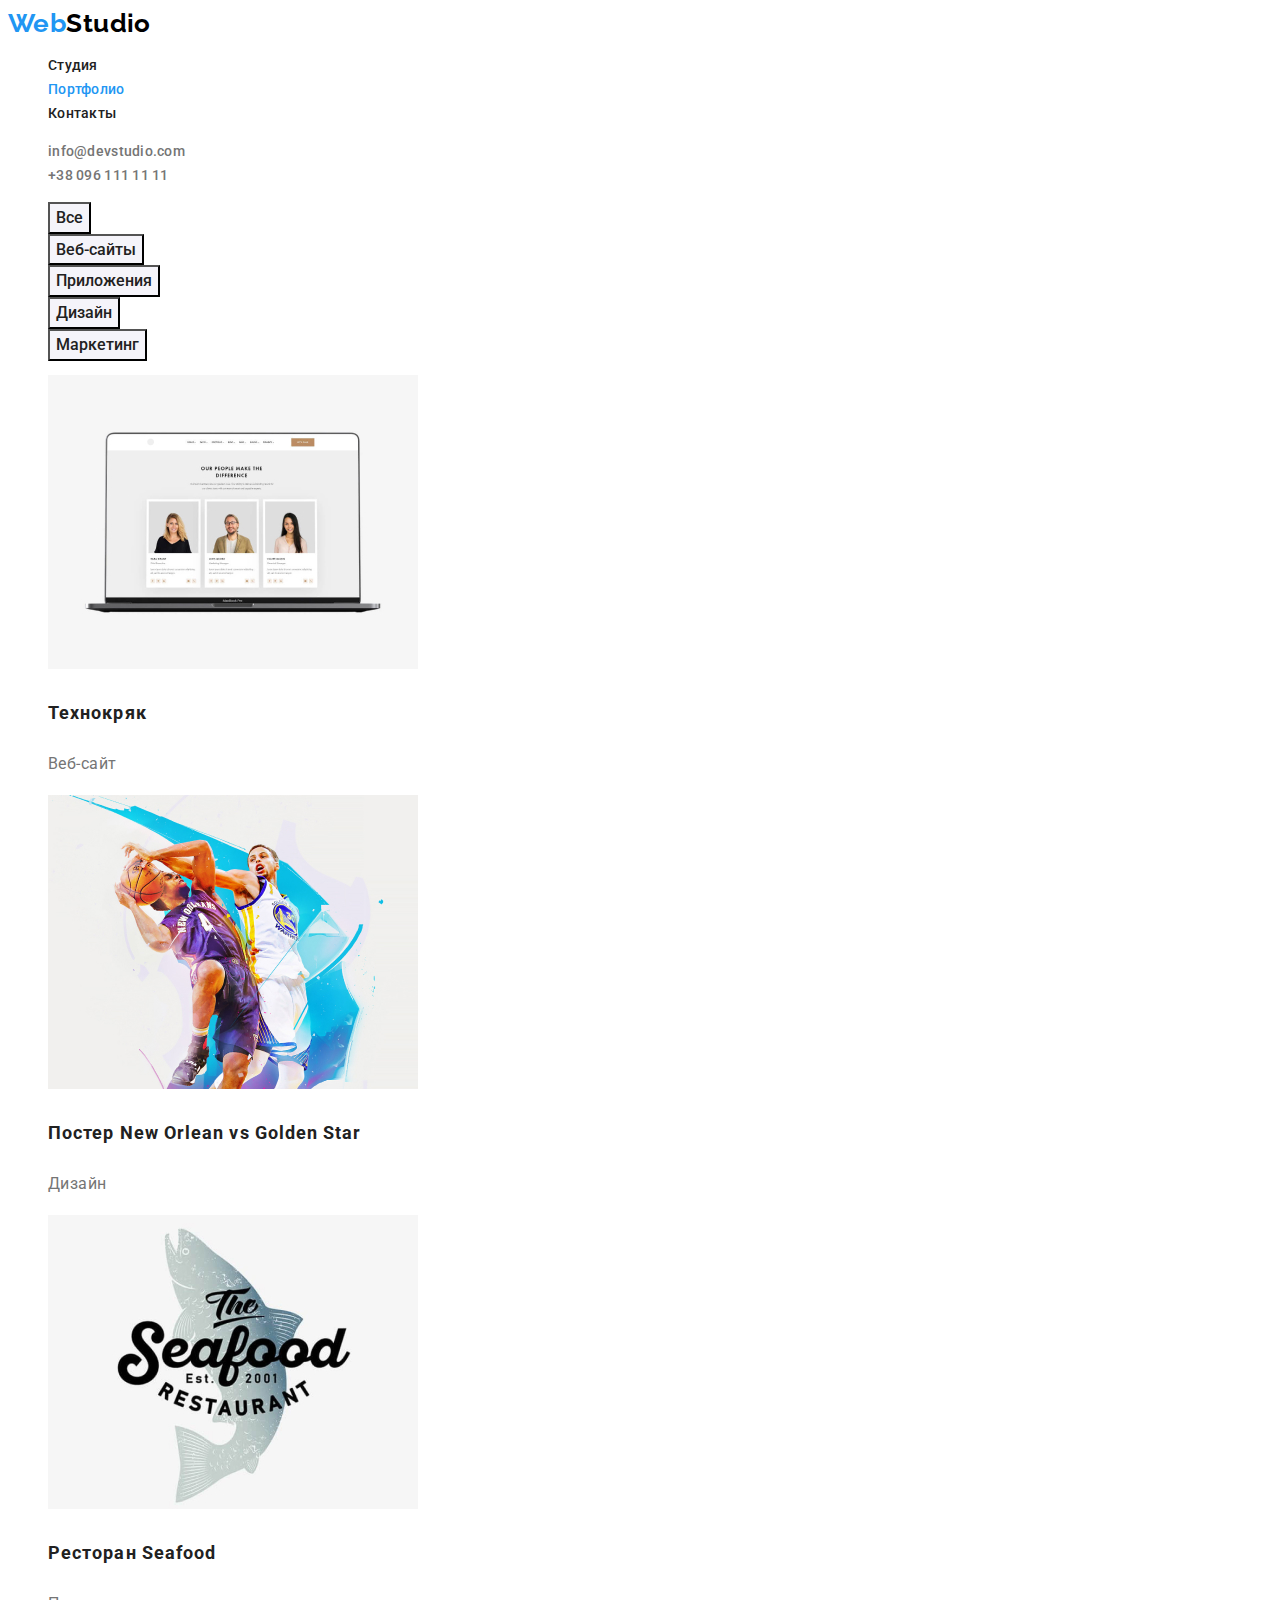
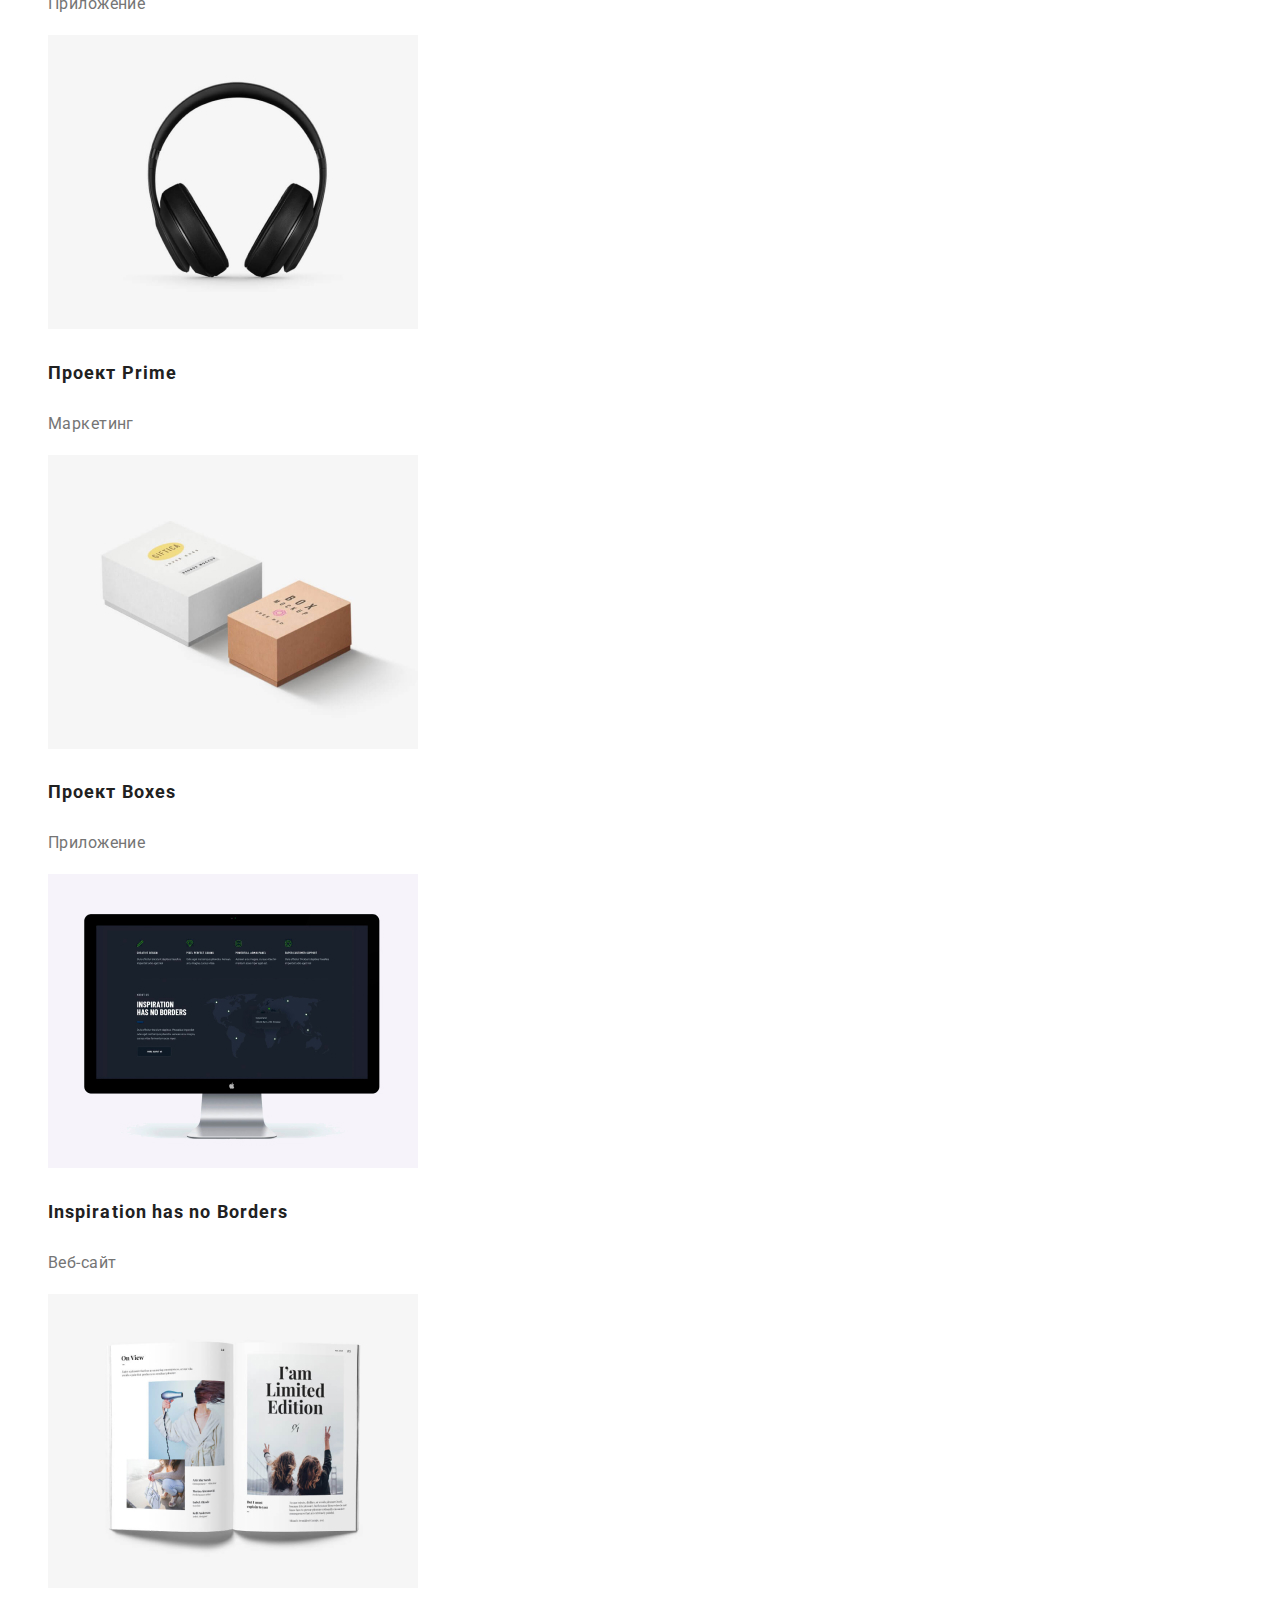
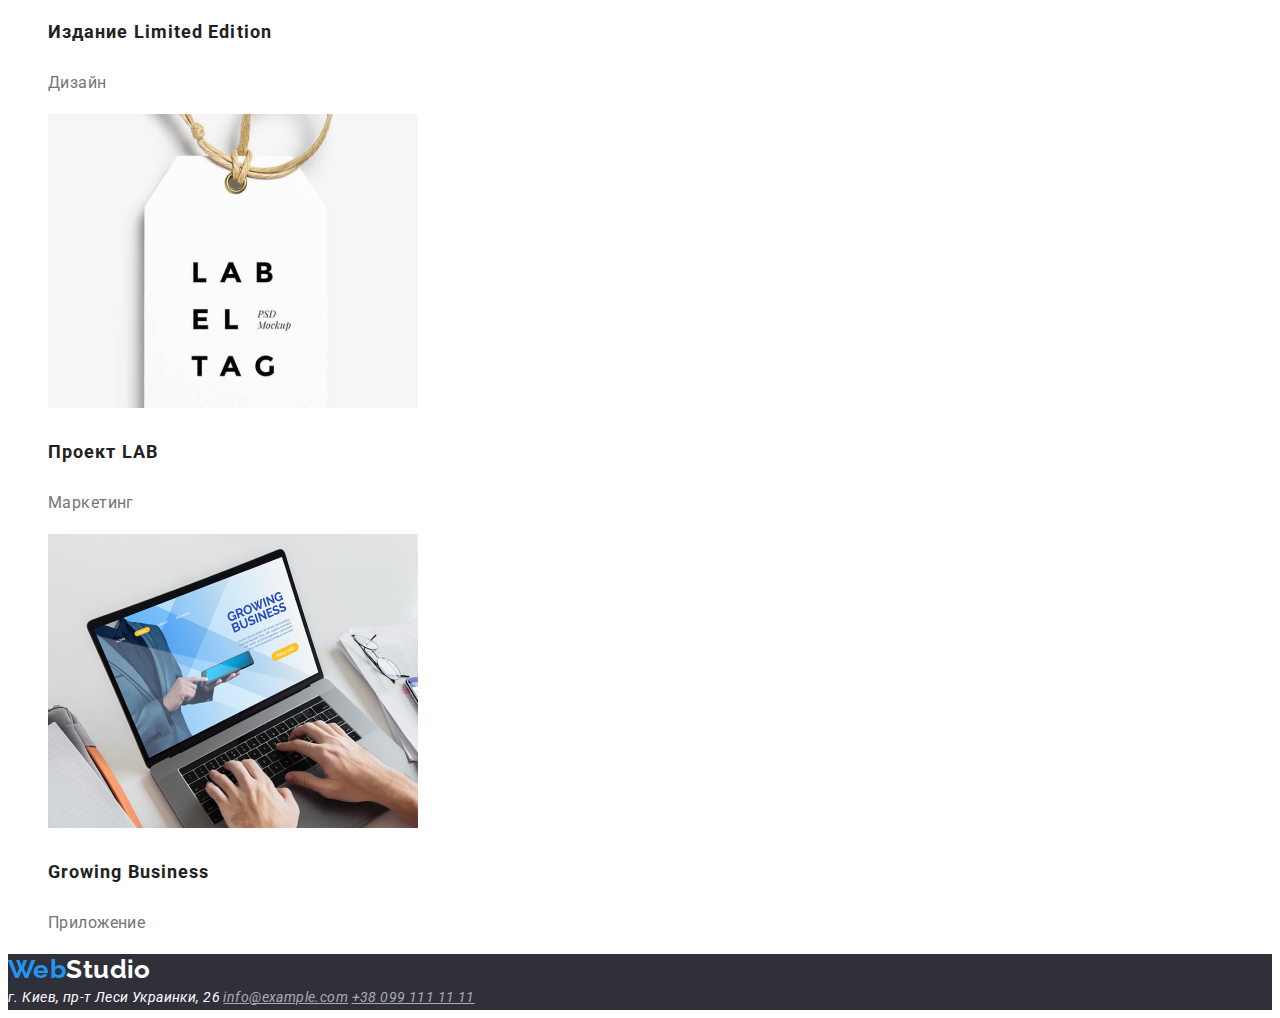
==== portfolio.html @ a57ed079 "Добавление оформления текста и цвета" ====
<!DOCTYPE html>
<html lang="ru">

<head>
    <meta charset="UTF-8">
    <meta http-equiv="X-UA-Compatible" content="IE=edge">
    <meta name="viewport" content="width=device-width, initial-scale=1.0">
    <title lang="en">WebStudio</title>
    <link rel="preconnect" href="https://fonts.gstatic.com">
    <link href="https://fonts.googleapis.com/css2?family=Raleway:wght@700&family=Roboto:wght@400;500;700;900&display=swap"
        rel="stylesheet">
    <link rel="stylesheet" href="./css/styles.css">
</head>

<body>
    <!--Шапка-->
    <header>
        <nav>
            <a href="./index.html" class="logo" lang="en">Web<span class="text">Studio</span></a>
            <ul class="site-nav list">
                <li><a href="./index.html" class="link">Студия</a></li>
                <li><a href="./portfolio.html" class="link current">Портфолио</a></li>
                <li><a href="" class="link">Контакты</a></li>
            </ul>
        </nav>
        <ul class="auth-nav list">
            <li><a href="mailto:info@devstudio.com" class="link">info@devstudio.com</a></li>
            <li><a href="tel:+380961111111" class="link">+38 096 111 11 11</a></li>
        </ul>
    
    </header>
    <main>
        <!--Фильтр-->
        <section>
            <h2 hidden>Фильтр</h2>
            <ul class="filter-list"> 
                <li><button type="button" class="button-filter">Все</button></li>
                <li><button type="button" class="button-filter">Веб-сайты</button></li>
                <li><button type="button" class="button-filter">Приложения</button></li>
                <li><button type="button" class="button-filter">Дизайн</button></li>
                <li><button type="button" class="button-filter">Маркетинг</button></li>
            </ul>
        </section>
        <!--Примеры работ-->
        <section>
            <h2 hidden>Примеры работ</h2>
            <ul class="example-work list">
                <li>
                    <img src="./images/tehnokryak.jpg" alt="веб-сайт технокряк" width="370" height="294">
                    <h3 class="title">Технокряк</h3>
                    <p class="tipe">Веб-сайт</p>
                </li>
                <li>
                    <img src="./images/poster-new-orlean.jpg" alt="Постер с двумя баскетболистами" width="370" height="294">
                    <h3 class="title">Постер <span lang="en">New Orlean vs Golden Star</span></h3>
                    <p class="tipe">Дизайн</p>
                </li>
                <li>
                    <img src="./images/seafood.jpg" alt="логотип ресторана" width="370" height="294">
                    <h3 class="title">Ресторан <span lang="en">Seafood</span></h3>
                    <p class="tipe">Приложение</p>
                </li>
                <li>
                    <img src="./images/prime.jpg" alt="наушники" width="370" height="294">
                    <h3 class="title">Проект <span lang="en">Prime</span></h3>
                    <p class="tipe">Маркетинг</p>
                </li>
                <li>
                    <img src="./images/boxes.jpg" alt="две коробки" width="370" height="294">
                    <h3 class="title">Проект <span lang="en">Boxes</span></h3>
                    <p class="tipe">Приложение</p>
                </li>
                <li>
                    <img src="./images/inspiration-has-n-borders.jpg" alt="стриница веб-сайта" width="370" height="294">
                    <h3 lang="en" class="title">Inspiration has no Borders</h3>
                    <p class="tipe">Веб-сайт</p>
                </li>
                <li>
                    <img src="./images/limited-edition.jpg" alt="стриница журнала" width="370" height="294">
                    <h3 class="title">Издание <span lang="en">Limited Edition</span></h3>
                    <p class="tipe">Дизайн</p>
                </li>
                <li>
                    <img src="./images/lab.jpg" alt="бирка проекта лаб" width="370" height="294">
                    <h3 class="title">Проект <span lang="en">LAB</span></h3>
                    <p class="tipe">Маркетинг</p>
                </li>
                <li>
                    <img src="./images/growing-business.jpg" alt="печатают на ноутбоке" width="370" height="294">
                    <h3 lang="en" class="title">Growing Business</h3>
                    <p class="tipe">Приложение</p>
                </li>
            </ul>
        </section>
    </main>
    <footer class="footer">
        <a href="./index.html" class="logo" lang="en">Web<span class="text">Studio</span></a>
        <address class="contact">
            <span class="address">г. Киев, пр-т Леси Украинки, 26</span>
                    <a href="mailto:info@example.com" class="items">info@example.com</a>
                    <a href="tel:+380991111111" class="items">+38 099 111 11 11</a>
        </address>
    </footer>
</body>

</html>
---- css/styles.css ----
:root {
  --primary-text-color: #757575;
  --title-text-color: #212121;
  --accent-color: #2196f3;
  --accent-button-color: #188ce8;
  --primary-white-color: #ffffff;
  --primary-footer-background: #2f303a;
  --primary-background-color: #f5f4fa;
  --logo-colour: #000000;
  --footer-text-color: rgba(255, 255, 255, 0.6);
}

body {
  background-color: var(--primary-white-color);
  color: var(--primary-text-color);

  font-family: 'Roboto', sans-serif;
  letter-spacing: 0.03em;
  font-size: 14px;
  line-height: 1.71;
}

.list,
.list-features,
.section-item .list,
.filter-list {
  list-style: none;
}

/* Лого */
.logo {
  color: var(--accent-color);
  font-family: 'Raleway', sans-serif;

  font-weight: 700;
  font-size: 26px;
  line-height: 1.19;

  text-decoration: none;
}

.logo .text {
  color: var(--logo-colour);
}

/* Навигация сайта */

.site-nav .link {
  color: var(--title-text-color);

  font-weight: 500;
  font-size: 14px;
  line-height: 1.14;
  letter-spacing: 0.02em;

  text-decoration: none;
}

.site-nav .link:hover,
.site-nav .link:focus,
.auth-nav .link:hover,
.auth-nav .link:focus {
  color: var(--accent-color);
}

.site-nav .link.current {
  color: var(--accent-color);
}

/*
.site-nav .link.current:hover,
.site-nav .link.current:focus {
  color: var(--title-text-color);
}*/

.auth-nav .link {
  color: var(--primary-text-color);

  font-weight: 500;
  font-size: 14px;
  line-height: 1.14;
  letter-spacing: 0.02em;
  text-decoration: none;
}

/* Герой */
.hero-title {
  color: var(--primary-white-color);

  font-weight: 900;
  font-size: 44px;
  line-height: 1.36;
  text-align: center;
  letter-spacing: 0.06em;

  background-color: #757575;
}

/* Особенности */

.section .title {
  color: var(--title-text-color);

  font-weight: 700;
  font-size: 14px;
  line-height: 1.14;
}
.list-features .title {
  text-transform: uppercase;
}

.section .caption {
  font-size: 36px;
  line-height: 1.17;
}

/* Наша команда */

.workers {
  background-color: var(--primary-background-color);
}

.section-item .title {
  font-weight: 500;
  font-size: 16px;
  line-height: 1.19;
}

.section-item .profession {
  font-size: 16px;
  line-height: 1.19;
}

/* Примеры работ */

.example-work .title {
  color: var(--title-text-color);

  font-weight: 700;
  font-size: 18px;
  line-height: 2;
  letter-spacing: 0.06em;
}

.example-work .tipe {
  font-size: 16px;
  line-height: 1.87;
}

/* Футер */

.footer {
  background-color: var(--primary-footer-background);
}

.contact .address {
  color: var(--primary-white-color);
}
.contact .items {
  color: var(--footer-text-color);
}

.contact .items:hover,
.contact .items:focus {
  color: var(--accent-color);
}

.footer .logo .text {
  color: var(--primary-white-color);
}

/* Кнопка */

.button.primary {
  font-family: inherit;

  color: var(--primary-white-color);
  background-color: var(--accent-color);

  font-weight: 700;
  font-size: 16px;
  line-height: 1.87;
  letter-spacing: 0.06em;
  cursor: pointer;
}

.button.primary:hover,
.button.primary:focus {
  background-color: var(--accent-button-color);
  color: var(--primary-white-color);
}

.button-filter {
  font-family: inherit;

  background-color: var(--primary-background-color);
  color: var(--title-text-color);

  font-weight: 500;
  font-size: 16px;
  line-height: 1.62;
  cursor: pointer;
}

.button-filter:hover,
.button-filter:focus {
  background-color: var(--accent-button-color);
  color: var(--primary-white-color);
}
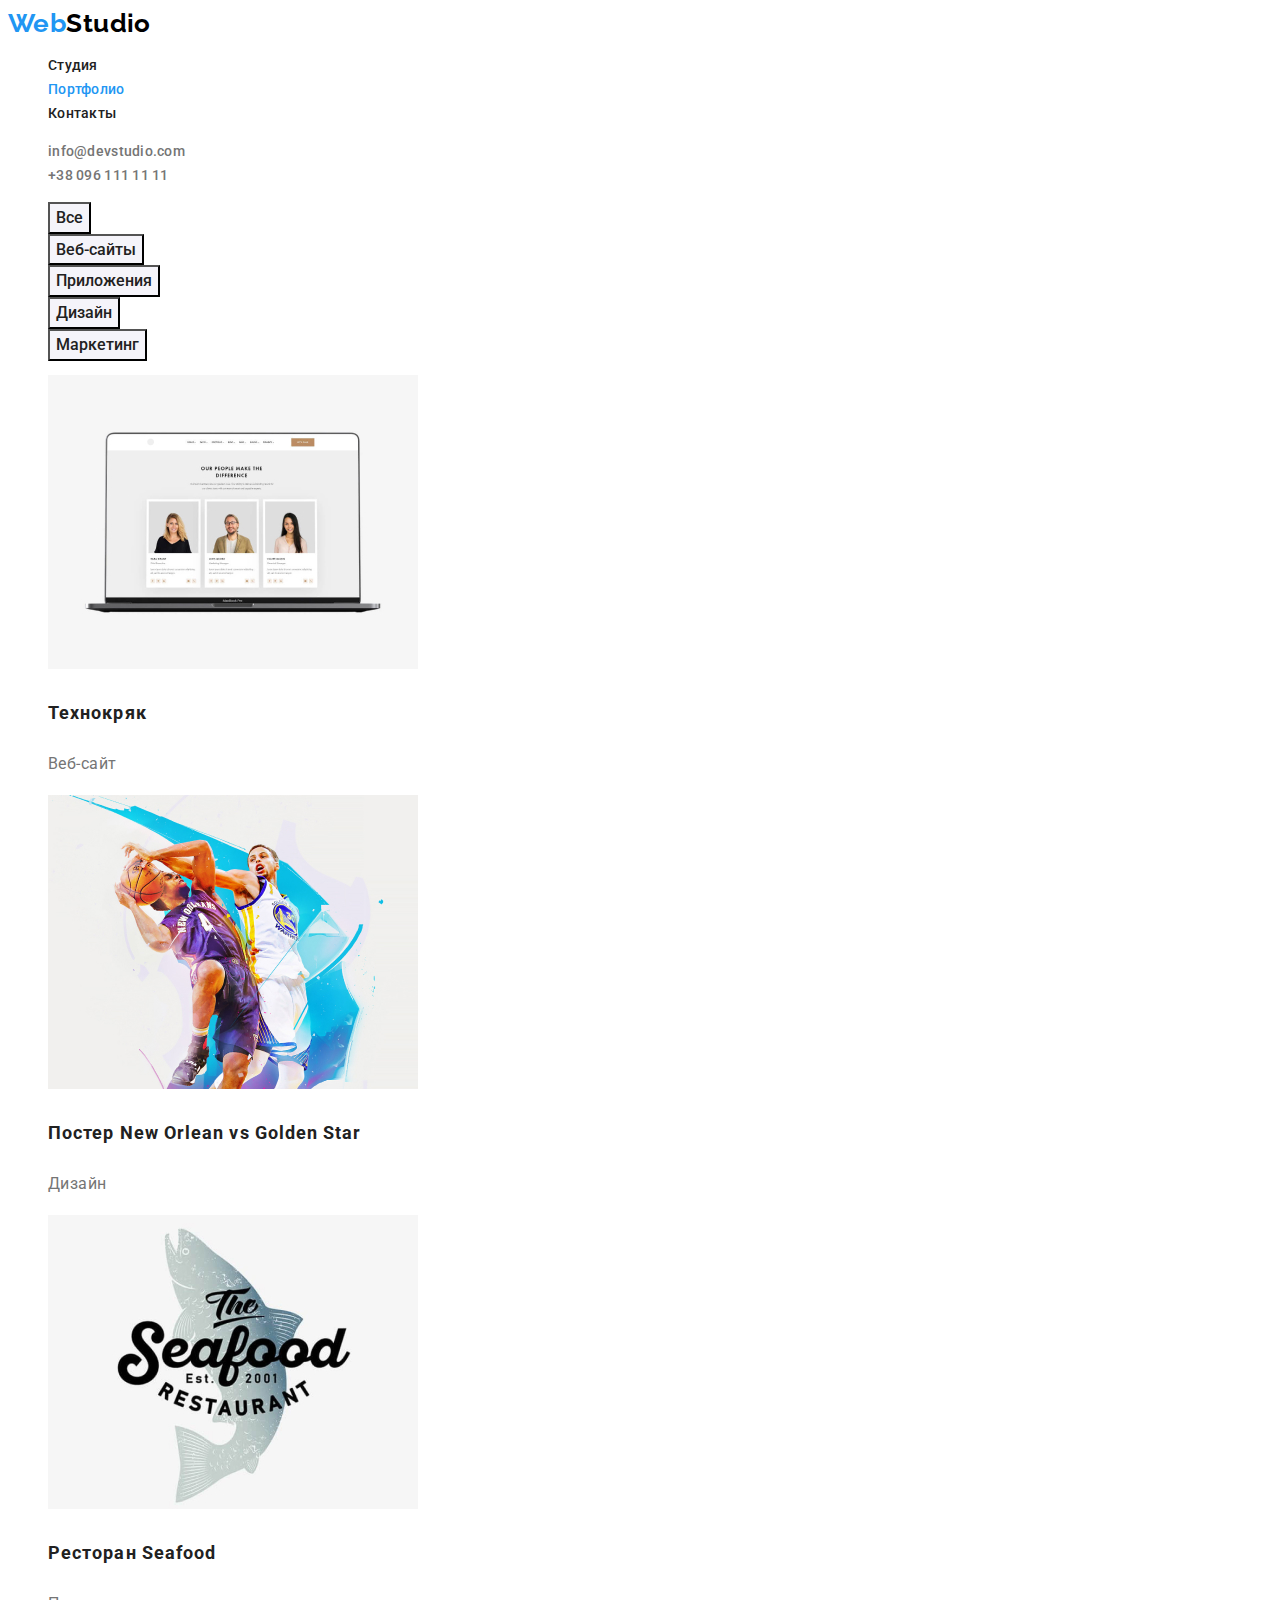
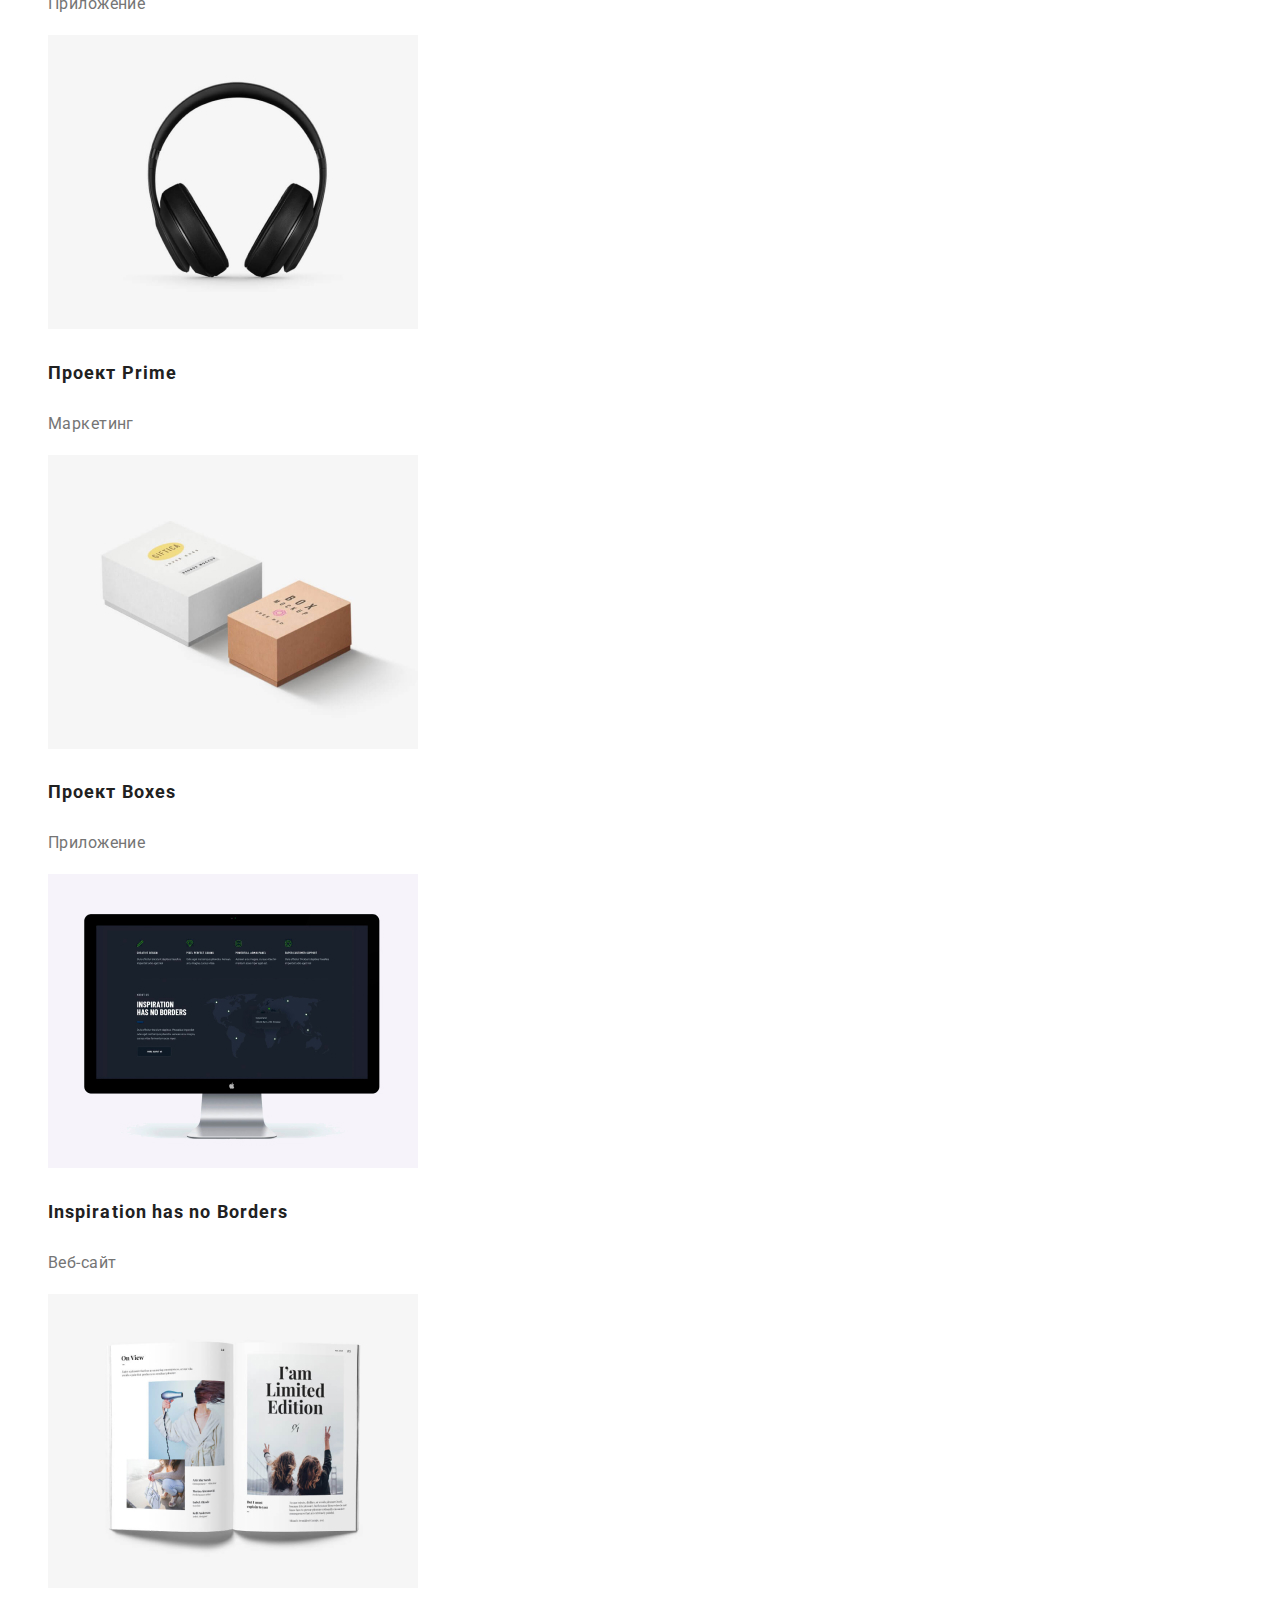
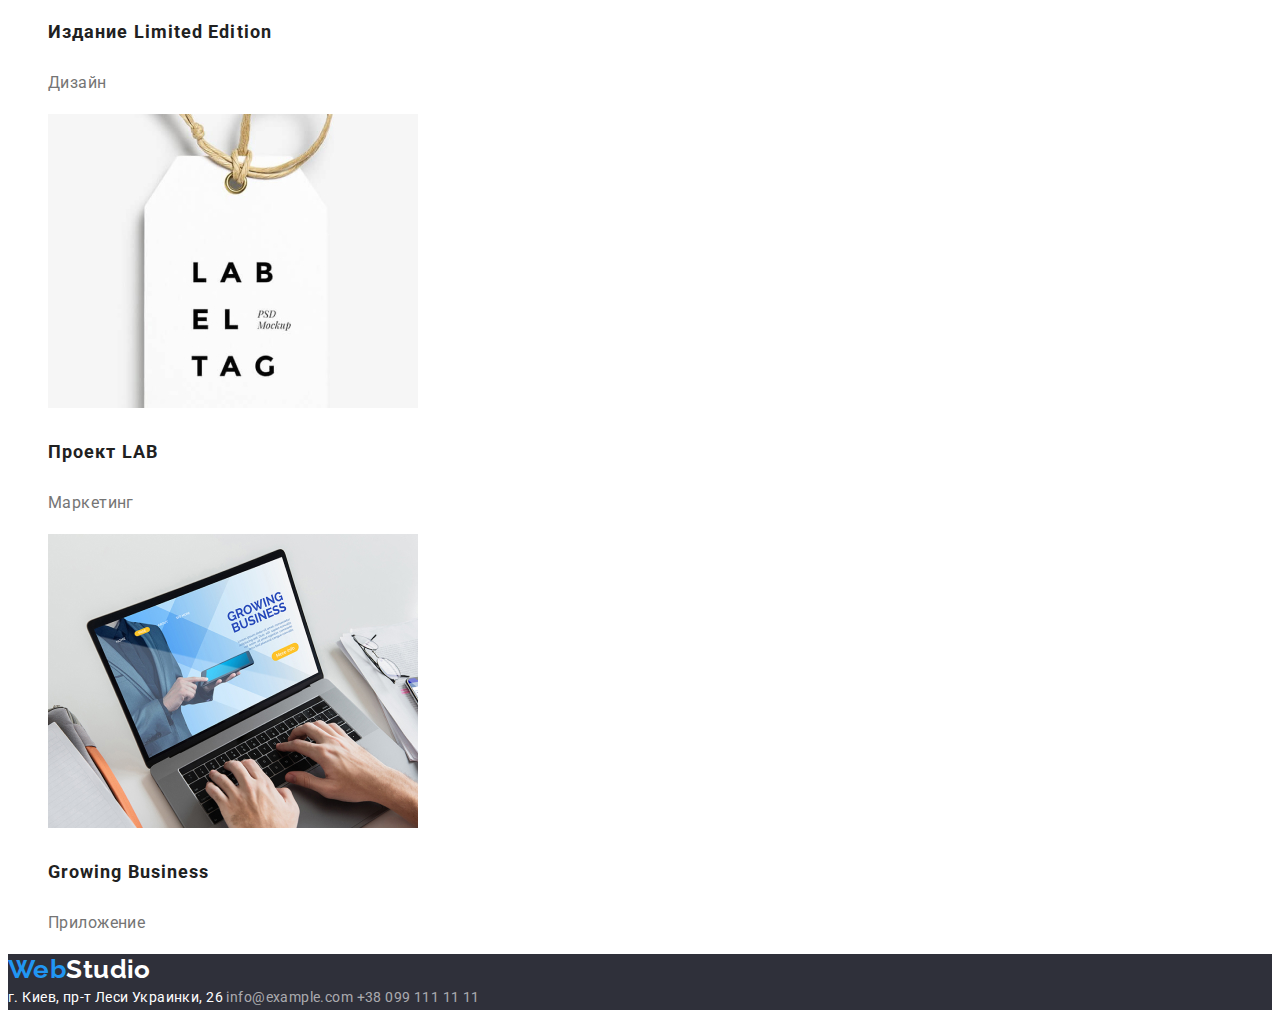
==== commit ebc654de: "Оформление цвета и текста" ====
--- a/portfolio.html
+++ b/portfolio.html
@@ -32,7 +32,7 @@
     <main>
         <!--Фильтр-->
         <section>
-            <h2 hidden>Фильтр</h2>
+            <h2 hidden>Портфолио</h2>
             <ul class="filter-list"> 
                 <li><button type="button" class="button-filter">Все</button></li>
                 <li><button type="button" class="button-filter">Веб-сайты</button></li>
@@ -40,55 +40,51 @@
                 <li><button type="button" class="button-filter">Дизайн</button></li>
                 <li><button type="button" class="button-filter">Маркетинг</button></li>
             </ul>
-        </section>
-        <!--Примеры работ-->
-        <section>
-            <h2 hidden>Примеры работ</h2>
             <ul class="example-work list">
                 <li>
-                    <img src="./images/tehnokryak.jpg" alt="веб-сайт технокряк" width="370" height="294">
+                    <a href=""class="link"><img src="./images/tehnokryak.jpg" alt="веб-сайт технокряк" width="370" height="294">
                     <h3 class="title">Технокряк</h3>
-                    <p class="tipe">Веб-сайт</p>
+                    <p class="tipe">Веб-сайт</p></a>
                 </li>
                 <li>
-                    <img src="./images/poster-new-orlean.jpg" alt="Постер с двумя баскетболистами" width="370" height="294">
+                    <a href="" class="link"><img src="./images/poster-new-orlean.jpg" alt="Постер с двумя баскетболистами" width="370" height="294">
                     <h3 class="title">Постер <span lang="en">New Orlean vs Golden Star</span></h3>
-                    <p class="tipe">Дизайн</p>
+                    <p class="tipe">Дизайн</p></a>
                 </li>
                 <li>
-                    <img src="./images/seafood.jpg" alt="логотип ресторана" width="370" height="294">
+                    <a href="" class="link"><img src="./images/seafood.jpg" alt="логотип ресторана" width="370" height="294">
                     <h3 class="title">Ресторан <span lang="en">Seafood</span></h3>
-                    <p class="tipe">Приложение</p>
+                    <p class="tipe">Приложение</p></a>
                 </li>
                 <li>
-                    <img src="./images/prime.jpg" alt="наушники" width="370" height="294">
+                    <a href="" class="link"><img src="./images/prime.jpg" alt="наушники" width="370" height="294">
                     <h3 class="title">Проект <span lang="en">Prime</span></h3>
-                    <p class="tipe">Маркетинг</p>
+                    <p class="tipe">Маркетинг</p></a>
                 </li>
                 <li>
-                    <img src="./images/boxes.jpg" alt="две коробки" width="370" height="294">
+                    <a href="" class="link"><img src="./images/boxes.jpg" alt="две коробки" width="370" height="294">
                     <h3 class="title">Проект <span lang="en">Boxes</span></h3>
-                    <p class="tipe">Приложение</p>
+                    <p class="tipe">Приложение</p></a>
                 </li>
                 <li>
-                    <img src="./images/inspiration-has-n-borders.jpg" alt="стриница веб-сайта" width="370" height="294">
+                    <a href="" class="link"><img src="./images/inspiration-has-n-borders.jpg" alt="стриница веб-сайта" width="370" height="294">
                     <h3 lang="en" class="title">Inspiration has no Borders</h3>
-                    <p class="tipe">Веб-сайт</p>
+                    <p class="tipe">Веб-сайт</p></a>
                 </li>
                 <li>
-                    <img src="./images/limited-edition.jpg" alt="стриница журнала" width="370" height="294">
+                    <a href="" class="link"><img src="./images/limited-edition.jpg" alt="стриница журнала" width="370" height="294">
                     <h3 class="title">Издание <span lang="en">Limited Edition</span></h3>
-                    <p class="tipe">Дизайн</p>
+                    <p class="tipe">Дизайн</p></a>
                 </li>
                 <li>
-                    <img src="./images/lab.jpg" alt="бирка проекта лаб" width="370" height="294">
+                    <a href="" class="link"><img src="./images/lab.jpg" alt="бирка проекта лаб" width="370" height="294">
                     <h3 class="title">Проект <span lang="en">LAB</span></h3>
-                    <p class="tipe">Маркетинг</p>
+                    <p class="tipe">Маркетинг</p></a>
                 </li>
                 <li>
-                    <img src="./images/growing-business.jpg" alt="печатают на ноутбоке" width="370" height="294">
+                    <a href="" class="link"><img src="./images/growing-business.jpg" alt="печатают на ноутбоке" width="370" height="294">
                     <h3 lang="en" class="title">Growing Business</h3>
-                    <p class="tipe">Приложение</p>
+                    <p class="tipe">Приложение</p></a>
                 </li>
             </ul>
         </section>
--- a/css/styles.css
+++ b/css/styles.css
@@ -49,7 +49,6 @@
   color: var(--title-text-color);
 
   font-weight: 500;
-  font-size: 14px;
   line-height: 1.14;
   letter-spacing: 0.02em;
 
@@ -77,13 +76,16 @@
   color: var(--primary-text-color);
 
   font-weight: 500;
-  font-size: 14px;
   line-height: 1.14;
   letter-spacing: 0.02em;
   text-decoration: none;
 }
 
 /* Герой */
+.hero {
+  background-color: var(--primary-footer-background);
+}
+
 .hero-title {
   color: var(--primary-white-color);
 
@@ -93,7 +95,7 @@
   text-align: center;
   letter-spacing: 0.06em;
 
-  background-color: #757575;
+  text-transform: uppercase;
 }
 
 /* Особенности */
@@ -147,6 +149,11 @@
   line-height: 1.87;
 }
 
+.example-work .link {
+  text-decoration: none;
+  color: var(--primary-text-color);
+}
+
 /* Футер */
 
 .footer {
@@ -155,9 +162,12 @@
 
 .contact .address {
   color: var(--primary-white-color);
+  font-style: normal;
 }
 .contact .items {
   color: var(--footer-text-color);
+  text-decoration: none;
+  font-style: normal;
 }
 
 .contact .items:hover,
